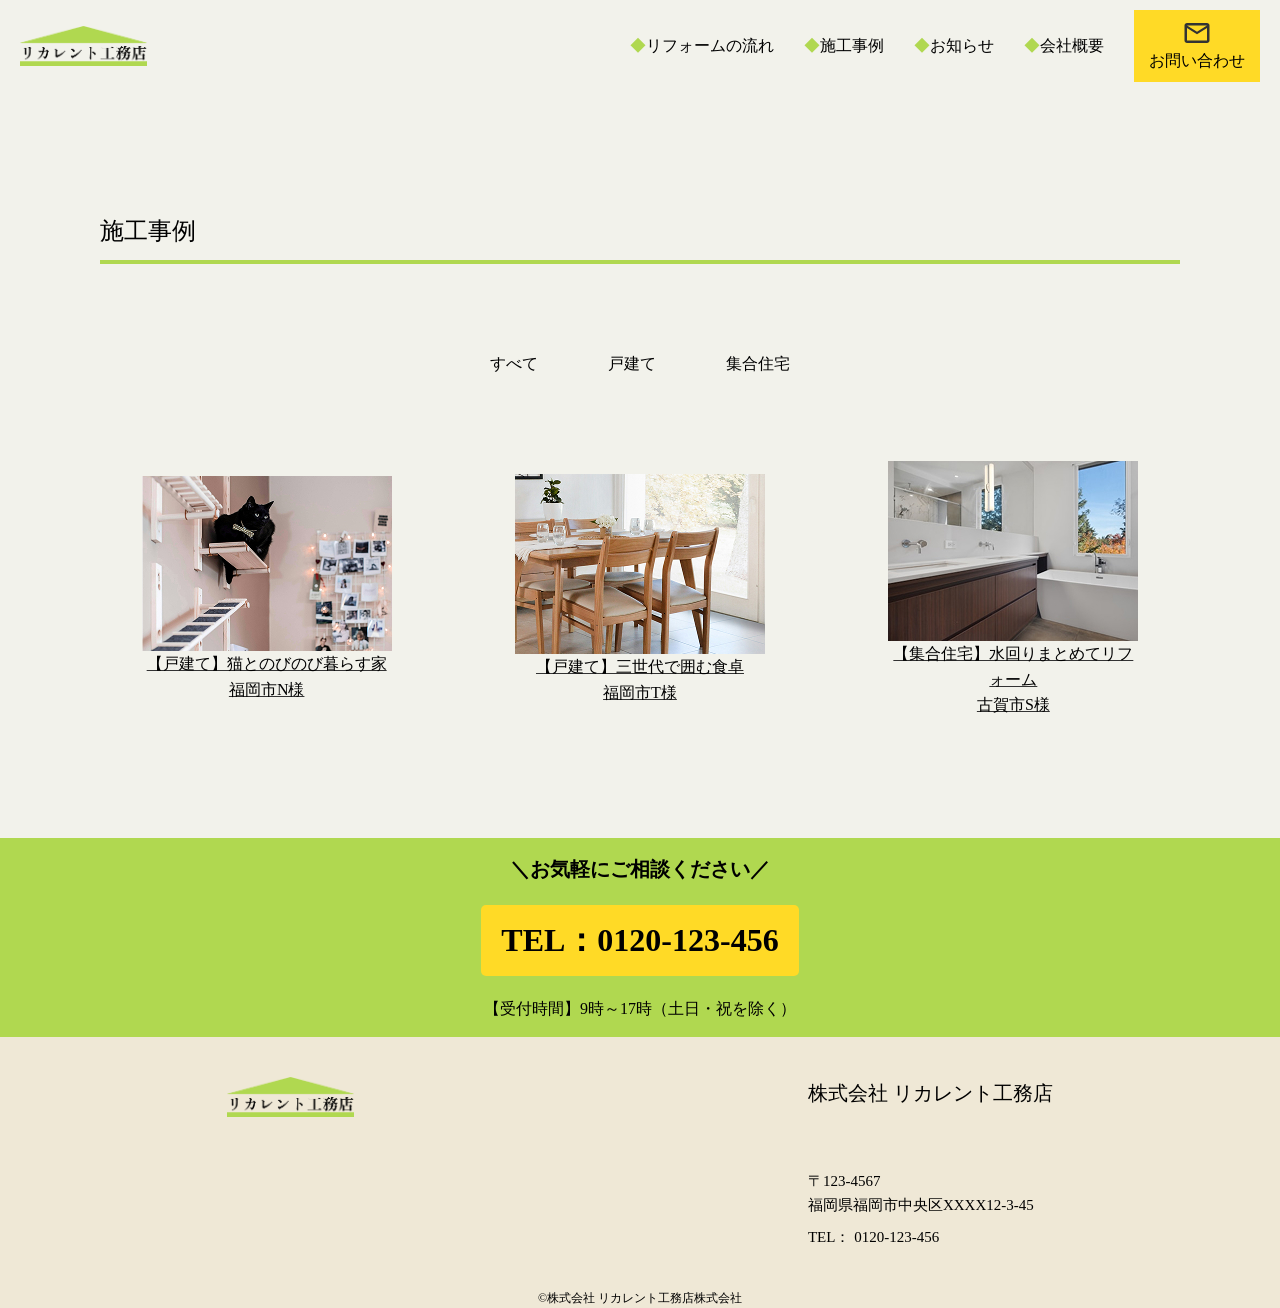
==== case.html @ 971babe9 "common.jsへファイル名変更、読み込みファイル名訂正" ====
<!DOCTYPE html>
<html lang="ja">

<head>
    <meta charset="UTF-8">
    <meta name="viewport" content="width=device-width, initial-scale=1.0">
    <!-- 検索対策 -->
    <meta name="robots" content="noindex, nofollow">
    <title>リカレント工務店株式会社 | 施工事例一覧</title>
    <link rel="stylesheet" href="css/reset.css">
    <link rel="stylesheet" href="css/style.css">
</head>

<body>
    <header>
        <div class="l-header">
            <a href="index.html">
                <h1 class="c-logo"><img src="img/logo.png" alt="リカレント工務店株式会社" class="c-logo__img"></h1>
            </a>
            <nav class="l-g-nav">
                <ul class="l-g-nav__inner">
                    <li class="c-header-text"><a href="process.html">リフォームの流れ</a></li>
                    <li class="c-header-text"><a href="case.html">施工事例</a></li>
                    <li class="c-header-text"><a href="news.html">お知らせ</a></li>
                    <li class="c-header-text"><a href="company.html">会社概要</a></li>
                    <li>
                        <a href="contact.html" class="l-header__info-link">
                            <img src="img/icon-mail.svg" alt="">
                            <p>お問い合わせ</p>
                        </a>
                    </li>
                </ul>
            </nav>

            <nav class="open" id="open">
                <ul class="l-g-nav__inner">
                    <li class="c-header-text"><a href="process.html">リフォームの流れ</a></li>
                    <li class="c-header-text"><a href="case.html">施工事例</a></li>
                    <li class="c-header-text"><a href="news.html">お知らせ</a></li>
                    <li class="c-header-text"><a href="company.html">会社概要</a></li>
                    <li>
                        <a href="contact.html" class="l-header__info-link">
                            <img src="img/icon-mail.svg" alt="">
                            <p>お問い合わせ</p>
                        </a>
                    </li>
                </ul>
            </nav>

            <div class="c-hamburger" id="hamburger">
                <span></span>
            </div>
        </div>
    </header>

    <main class="l-wrapper">
        <div class="l-section">
            <h1 class="c-title  fz24">施工事例</h1>
            <ul class="p-case__category">
                <li id="all-case"><button>すべて</button></li>
                <li id="house"><button>戸建て</button></li>
                <li id="apartment"><button>集合住宅</button></li>
            </ul>
            <ul class="p-case-card-set" id="case-list">
                <!-- JSで描画するエリア -->
            </ul>
        </div>
    </main>

    <div class="c-tel-belt c-center-text">
        <p class="fz20 bold">＼お気軽にご相談ください／</p>
        <p class="c-tel-belt__num fz32 bold">TEL：<a href="tel:0120-123-456">0120-123-456</a></p>
        <p>【受付時間】9時～17時（土日・祝を除く）</p>
    </div>

    <footer class="l-footer">
        <div class="l-footer-inner">
            <img src="img/logo.png" alt="" class="l-footer__img">
            <div class="l-footer__text">
                <p class="l-footer__company">株式会社 リカレント工務店</p>
                <div class="l-footer__info">
                    <p class="l-footer__add">〒123-4567<br>
                        福岡県福岡市中央区XXXX12-3-45</p>
                    <p class="l-footer__tel">TEL： <a href="tel:0120-123-456">0120-123-456</a></p>
                </div>
            </div>
        </div>
        <small class="l-footer__copy fz12">&copy;株式会社 リカレント工務店株式会社</small>
    </footer>

    <script src="js/common.js"></script>
    <script src="js/case.js"></script>
</body>

</html>
---- css/style.css ----
@charset "UTF-8";


:root {
    --reform-black: #333333;
    --reform-green: #B0D850;
    --reform-white: #F2F2EB;
    --reform-beige: #EFE8D6;
    --reform-yellow: #FFDA26;

    --fz-12: 1.2rem;
    --fz-16: 1.6rem;
    --fz-20: 2.0rem;
    --fz-24: 2.4rem;
    --fz-32: 3.2rem;
    --fz-48: 4.8rem;
}


html {
    font-size: 62.5%;
    line-height: 1.6;
}

body {
    font-size: 1.6rem;
    background-color: var(--reform-white);
}

img {
    width: 100%;
    height: auto;
}

.l-wrapper {
    width: 90%;
    max-width: 1080px;
    margin: 0 auto;
    display: flex;
    flex-direction: column;
    gap: 180px;
    margin-block: 120px;
}

.l-section {
    display: flex;
    flex-direction: column;
    gap: 80px;
}

.c-center-text {
    text-align: center;
}

/* 共通設定 */

/* フォント */

.fz12 {
    font-size: var(--fz-12);
}

.fz16 {
    font-size: var(--fz-16);
}

.fz20 {
    font-size: var(--fz-20);
}

.fz24 {
    font-size: var(--fz-24);
}

.fz32 {
    font-size: var(--fz-32);
}

.fz48 {
    font-size: var(--fz-48);
}

.bold {
    font-weight: bold;
}

/* hover */

.c-btn--black:hover,
.c-header-text:hover,
.p-case-card:hover,
.c-logo:hover,
.l-header__info-link:hover,
.c-hover__text:hover,
.c-tel-belt__num:hover {
    transition: opacity 0.3s ease;
    opacity: 0.8;
}


.p-news-category .c-news-item__icon:hover {
    filter: brightness(90%);
}

.c-hover__text {
    text-decoration: underline solid var(--reform-black);
}

.c-hover__text:hover,
.c-header-text:hover {
    color: #6B8E23;

}

.c-hover__text:hover {
    text-decoration: underline solid #6B8E23;
}

/* btn */
.c-btn--black {
    display: block;
    background-color: var(--reform-black);
    color: var(--reform-white);
    font-size: var(--fz-24);
    width: 270px;
    padding-block: 10.5px;
    text-align: center;
}

/* 見出し */
.c-title {
    border-bottom: 4px solid var(--reform-green);
    display: inline-block;
    padding-bottom: 10px;
    white-space: nowrap;
}

.c-title.animation {
    animation: slide-left 2s linear forwards;
}

@keyframes slide-left {
    0% {
        transform: translateX(100%);
        opacity: 0;
    }

    50% {
        transform: translateX(0%);
        opacity: 1;
    }

    100% {
        transform: translateX(0%);
        opacity: 1;
    }
}

/* ニュースアイコン */
.c-news-item__icon {
    background: var(--reform-beige);
    border: 1px solid #565656;
    border-radius: 4px;
    width: 100px;
    text-align: center;
    padding-block: 6px;
}

.c-special-offer {
    background-color: var(--reform-green);
}

/* header */

.l-header {
    display: flex;
    align-items: center;
    justify-content: space-between;
    padding: 10px 20px;
}

/* ロゴ */
.c-logo__img {
    height: 40px;
    width: auto;
}


.l-g-nav__inner {
    display: flex;
    align-items: center;
    gap: 30px;
}

.c-header-text {
    display: flex;
    gap: 20px;
}

.c-header-text a::before {
    content: "◆";
    color: var(--reform-green);
}



/* お問い合わせボタン */
.l-header__info-link {
    display: flex;
    flex-direction: column;
    align-items: center;
    justify-content: center;
    background-color: var(--reform-yellow);
    padding: 8px 15px;
    min-width: 90px;
}

.l-header__info-link img {
    width: 30px;
}

/* ハンバーガーメニュー */

.c-hamburger,
.open {
    display: none;
}


@media screen and (max-width:810px) {
    .l-g-nav {
        display: none;
    }

    /* アイコン */
    .c-hamburger {
        display: block;
        width: 50px;
        height: 30px;
        position: fixed;
        right: 10px;
        top: 10px;
        z-index: 100;
    }

    .c-hamburger span,
    .c-hamburger span::before,
    .c-hamburger span::after {
        width: 100%;
        height: 1px;
        display: inline-block;
        background: var(--reform-black);
        position: absolute;
    }

    .c-hamburger span::before,
    .c-hamburger span::after {
        content: "";
    }

    .c-hamburger span {
        top: 50%;
    }

    .c-hamburger span::before {
        top: 15px;
    }

    .c-hamburger span::after {
        bottom: 15px;
    }

    .active+.c-hamburger span {
        background: var(--reform-white);
    }

    .active+.c-hamburger span::before {
        transform: rotate(45deg);
        top: 0;
        transition-duration: 300ms;
    }

    .active+.c-hamburger span::after {
        transform: rotate(-45deg);
        top: 0px;
        transition-duration: 300ms;
    }

    /* 中身 */
    .open {
        display: none;
        position: fixed;
        background: var(--reform-beige);
        opacity: 0.9;
        top: 0;
        right: 0;
        width: 70%;
        height: 100vh;
        z-index: 50;
    }

    .l-g-nav__inner {
        width: 100%;
        height: 100%;
        flex-direction: column;
        align-items: center;
        justify-content: center;
    }

    .l-header__info-link {
        flex-direction: row;
        gap: 20px;
    }

    .open.active {
        display: block;
    }
}

/*  電話　緑帯 */

.c-tel-belt {
    background-color: var(--reform-green);
    padding-block: 15px;
    display: flex;
    flex-direction: column;
    align-items: center;
    gap: 20px;
}

.c-tel-belt p:first-child {
    animation: flashAnime 500ms ease-in-out infinite;
}

.c-tel-belt__num {
    background-color: var(--reform-yellow);
    border-radius: 5px;
    padding: 10px 20px;
}

/* fotter */
.l-footer {
    background: var(--reform-beige);
}

.l-footer-inner {
    padding-block: 40px;
    display: flex;
    justify-content: space-around;
}

.l-footer__info {
    display: flex;
    flex-direction: column;
    gap: 8px;
}

.l-footer__text {
    display: flex;
    flex-direction: column;
    gap: 60px;

}

.l-footer__img {
    height: 40px;
    width: auto;
}

.l-footer__company {
    font-size: clamp(1.5rem, 1.324rem + 0.751vw, 2rem);
}

.l-footer__add,
.l-footer__tel {
    font-size: clamp(1rem, 0.824rem + 0.751vw, 1.5rem);
}

.l-footer__copy {
    display: block;
    text-align: center;
}

/* TOPページ */


.p-top-section__body {
    display: flex;
    flex-direction: column;
    gap: 60px;
}

.p-top__btn {
    align-self: flex-end;
}

@media screen and (max-width:735px) {
    .p-top__btn {
        align-self: center;
    }
}


/* MainVisual */
.p-mv {
    background: url(../img/bg.jpg) center center/cover;
    height: clamp(24.375rem, 15.352rem + 38.498vw, 50rem);
    display: flex;
    flex-direction: column;
    align-items: flex-end;
}

.p-mv__copy {
    font-size: clamp(1.5rem, 0.972rem + 2.254vw, 3rem);
    background-color: var(--reform-white);
    margin-top: 90px;
    text-align: end;

    animation: riseAnime 3.5s ease-in-out;
}

/* お知らせ */

.p-top-news__list {
    display: flex;
    flex-direction: column;
    gap: clamp(1rem, 0.912rem + 0.376vw, 1.25rem);
}

.c-news-item {
    display: flex;
    gap: 80px;
}

.c-news-item__head {
    display: flex;
    gap: clamp(2.5rem, 1.620rem + 3.756vw, 5rem);
    font-weight: normal;
}


@media screen and (max-width:735px) {
    .c-news-item {
        flex-direction: column;
        gap: 12px;
    }
}

/* リフォームの流れ（トップページ） */
.p-top-process__inner {
    display: flex;
    gap: 2%;
}

.p-top-process__text,
.p-top-process__img {
    width: 49%;
}

@media screen and (max-width:735px) {
    .p-top-process__inner {
        flex-direction: column;
    }

    .p-top-process__img,
    .p-top-process__text {
        width: 100%;
    }
}

/* リフォームの流れページ */

.p-process__bg {
    background: url(../img/process_top.jpg) center center/cover;
    height: clamp(4rem, 0.193rem + 16.244vw, 14.813rem);
}

.p-process__inner {
    display: flex;
    flex-direction: column;
    gap: 220px;
}

.p-process__card {
    display: flex;
    gap: 2%;
    justify-content: center;
    align-items: center;
    position: relative;
}


.p-process__card:not(:first-of-type)::before {
    content: url(../img/arrow.svg);
    position: absolute;
    left: 0;
    top: -166px;
}

.p-process__title-area {
    display: flex;
    align-items: center;
    gap: 60px;
    margin-bottom: 50px;
}


.p-process__text-area,
.p-process__img {
    width: 49%;
}

.p-process__icon {
    background: var(--reform-green);
    font-size: var(--fz-32);
    display: flex;
    flex-direction: column;
    justify-content: center;
    align-items: center;
    width: 75px;
    height: 75px;
    border-radius: 50%;
}

.p-process__icon--small {
    font-size: var(--fz-16);
}

.p-process__title {
    font-size: var(--fz-24);
}


.p-process__step-1 {
    display: flex;
    flex-direction: column;
    align-items: center;
}


@media screen and (max-width:735px) {
    .p-process__card {
        flex-direction: column;
    }

    .p-process__text-area,
    .p-process__img {
        width: 100%;
    }
}

/* 問い合わせページ */

.p-tel-box {
    display: flex;
    flex-direction: column;
    border: 10px solid var(--reform-green);
    align-items: center;
    padding-block: 20px;
}

.p-tel-box__num {
    font-size: clamp(36px, 31.775px + 1.127vw, 48px);
}

.p-tel-box__text {
    font-size: clamp(20px, 18.592px + 0.376vw, 24px);
}

.p-form {
    display: flex;
    flex-direction: column;
    gap: 90px;
    align-items: flex-start;
}

.p-form-area {
    display: flex;
    flex-direction: column;
    /* 項目ごとの余白 */
    gap: 70px;
}

.p-form__item,
.p-form__item--top {
    display: flex;
    align-items: flex-start;
    gap: 78px;
}

.p-form__item-description {
    display: flex;
    flex-direction: column;
    gap: 13px;
}

.p-form__title-area {
    display: flex;
    flex-direction: column;
    gap: 13px;
}

.p-form__title-text {
    background: var(--reform-green);
    width: 200px;
}

.p-form__checkbox,
.p-form__radio {
    display: flex;
    align-items: center;
    gap: 15px;
}

.p-form__input-area {
    display: flex;
    gap: 45px;
}

.p-form--red {
    color: #DC1414;
}

.p-form__item--bottom,
.p-form--red {
    font-size: 1.4rem;
}

.p-text-box,
.p-text-box--big {
    border: 1px solid #000;
    padding: 10px 4px;
}

.p-text-box {
    height: 23px;
    width: 400px
}

.p-text-box--big {
    height: 164px;
    width: 400px;
}

.p-form-btn {
    align-self: center;
}



@media screen and (max-width:735px) {


    .p-form__input-area,
    .p-form__item,
    .p-form__item--top {
        flex-direction: column;
        gap: 12px;
    }
}

/* お知らせ一覧 */

.p-news-category {
    display: flex;
    gap: 10px;
}

.p-news-category__icon {
    display: flex;
    gap: 22px;
}

.p-news__box {
    border-bottom: 1px dotted var(--reform-black);
    padding-block: 20px;
}

.p-news-list {
    display: flex;
    flex-direction: column;
}


@media screen and (max-width:735px) {

    .p-news-category {
        flex-direction: column;
    }

}


/* 事例一覧 */


.p-case__category {
    display: flex;
    justify-content: center;
    gap: clamp(1.875rem, 0.775rem + 4.695vw, 5rem);
}

.p-case__category li {
    padding: 5px 10px;
}

.p-case__category li:hover {
    background-color: var(--reform-green);
    opacity: 0.9;
}


.p-case-card-set {
    display: grid;
    grid-template-columns: repeat(auto-fit, minmax(250px, 1fr));
    column-gap: min(40px);
    row-gap: 50px;
    align-items: center;
}

.p-case-card {
    width: 250px;
    text-align: center;
    display: flex;
    flex-direction: column;
    align-items: center;
    margin: 0 auto;
}

.p-case-card__img {
    width: 250px;
}


/* 事例詳細 */

.p-case-det {
    display: flex;
    gap: min(40px);
}

.p-case-det__img {
    max-width: 480px;
    object-fit: contain;
}

.p-case-comment__item {
    min-width: 200px;
}

.p-before-and-after {
    display: flex;
    justify-content: center;
    gap: min(40px);
}

.p-before,
.p-after {
    display: flex;
    flex-direction: column;
    gap: 10px;
    position: relative;
}

.p-before img,
.p-after img {
    width: 350px;
    height: 200px;
    object-fit: cover;
}

.p-case-det__bottom-area {
    display: flex;
    gap: min(40px);
}

.p-case-voice {
    flex-basis: 50%;
}

.p-case-box {
    flex-basis: 50%;
    border: 5px solid var(--reform-green);
    padding: 10px;
}

.p-case-box dt {
    font-weight: normal;
}

.p-case-box__item {
    display: flex;
}

.p-case-box__item dt::after {
    content: "：";
}



.p-case__btn {
    align-self: center;
}


@media screen and (max-width:735px) {
    .c-case-det__title {
        display: flex;
        flex-direction: column;
    }

    .p-case-det {
        flex-direction: column;
    }

    .p-case-det__img {
        width: 100%;
    }

    .p-case-comment {
        flex-direction: column;
    }

    .p-case-comment__item {
        width: 100%;
    }

    .p-case-det__bottom-area {
        flex-direction: column;
    }

    .p-before-and-after {
        flex-direction: column;
        align-items: center;
    }
}


/* アニメーション */
@keyframes riseAnime {
    0% {
        opacity: 0;
    }

    100% {
        opacity: 1;
    }
}

@keyframes flashAnime {
    0% {
        color: var(--reform-black);
    }

    50% {
        color: var(--reform-green);
    }

    100% {
        color: var(--reform-black);
    }
}

@keyframes slideAnime {
    0% {}

    100% {}
}
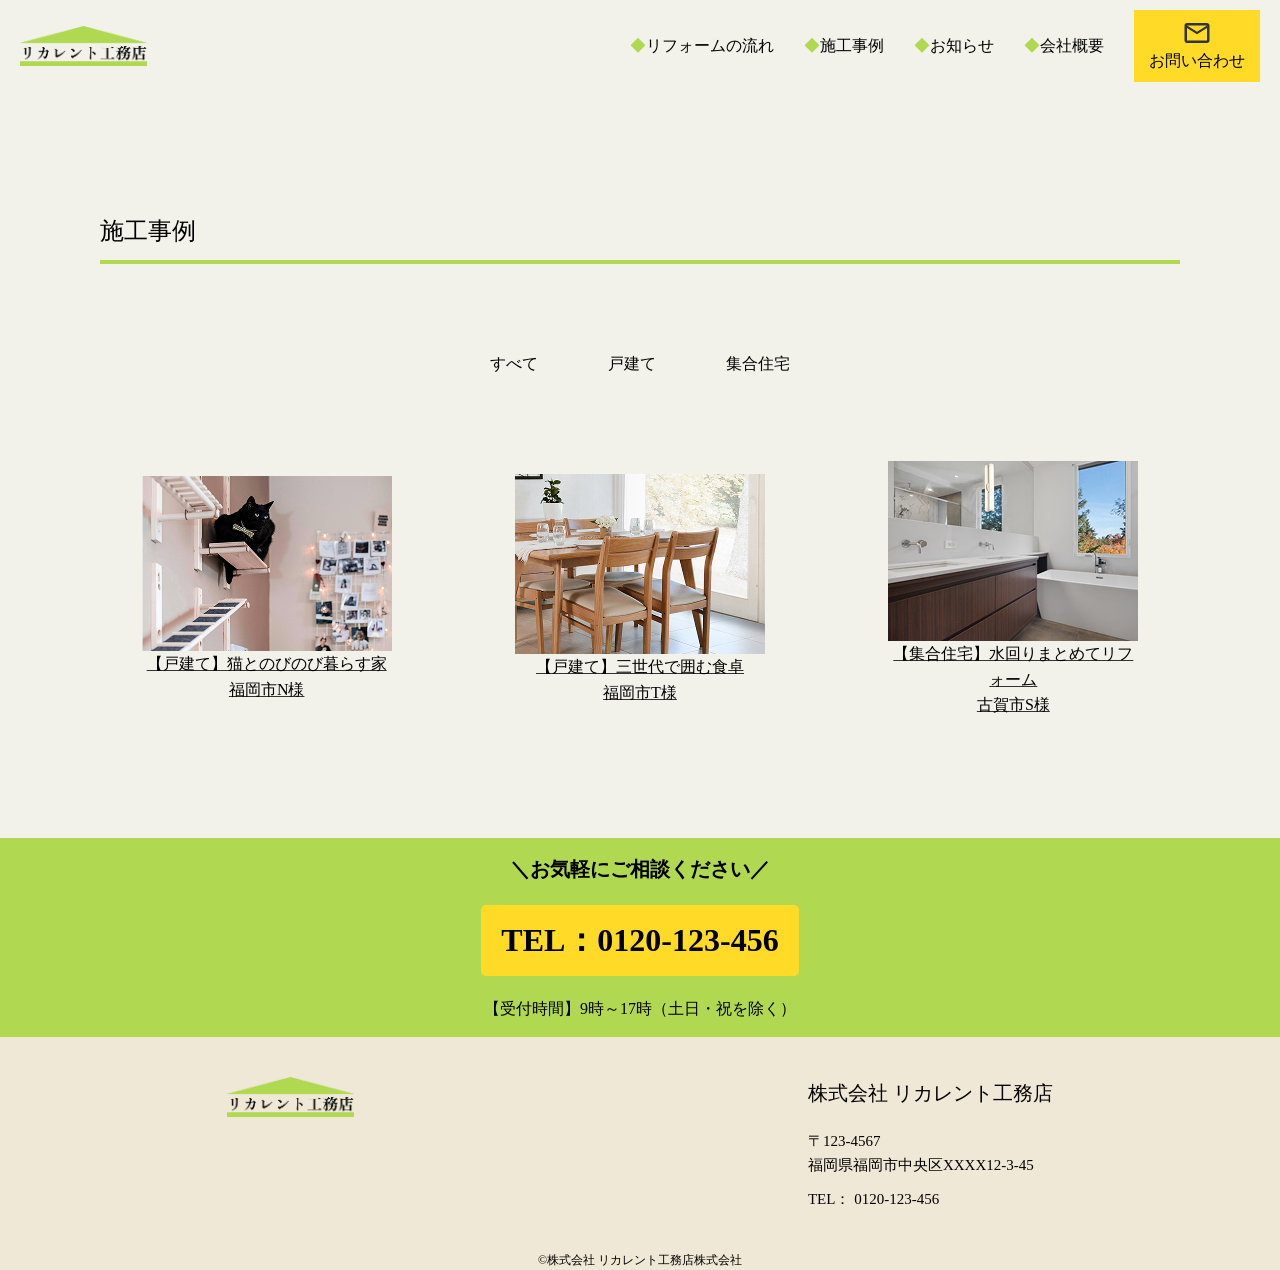
==== commit 6cc9691d: "共通部分クラス名見直し" ====
--- a/case.html
+++ b/case.html
@@ -17,14 +17,14 @@
             <a href="index.html">
                 <h1 class="c-logo"><img src="img/logo.png" alt="リカレント工務店株式会社" class="c-logo__img"></h1>
             </a>
-            <nav class="l-g-nav">
-                <ul class="l-g-nav__inner">
-                    <li class="c-header-text"><a href="process.html">リフォームの流れ</a></li>
-                    <li class="c-header-text"><a href="case.html">施工事例</a></li>
-                    <li class="c-header-text"><a href="news.html">お知らせ</a></li>
-                    <li class="c-header-text"><a href="company.html">会社概要</a></li>
+            <nav class="l-gnav">
+                <ul class="l-gnav__inner">
+                    <li class="c-gnav-text"><a href="process.html">リフォームの流れ</a></li>
+                    <li class="c-gnav-text"><a href="case.html">施工事例</a></li>
+                    <li class="c-gnav-text"><a href="news.html">お知らせ</a></li>
+                    <li class="c-gnav-text"><a href="company.html">会社概要</a></li>
                     <li>
-                        <a href="contact.html" class="l-header__info-link">
+                        <a href="contact.html" class="c-gnav__info">
                             <img src="img/icon-mail.svg" alt="">
                             <p>お問い合わせ</p>
                         </a>
@@ -32,14 +32,14 @@
                 </ul>
             </nav>
 
-            <nav class="open" id="open">
-                <ul class="l-g-nav__inner">
-                    <li class="c-header-text"><a href="process.html">リフォームの流れ</a></li>
-                    <li class="c-header-text"><a href="case.html">施工事例</a></li>
-                    <li class="c-header-text"><a href="news.html">お知らせ</a></li>
-                    <li class="c-header-text"><a href="company.html">会社概要</a></li>
+            <nav class="open" id="js-open">
+                <ul class="l-gnav__inner">
+                    <li class="c-gnav-text"><a href="process.html">リフォームの流れ</a></li>
+                    <li class="c-gnav-text"><a href="case.html">施工事例</a></li>
+                    <li class="c-gnav-text"><a href="news.html">お知らせ</a></li>
+                    <li class="c-gnav-text"><a href="company.html">会社概要</a></li>
                     <li>
-                        <a href="contact.html" class="l-header__info-link">
+                        <a href="contact.html" class="c-gnav__info">
                             <img src="img/icon-mail.svg" alt="">
                             <p>お問い合わせ</p>
                         </a>
@@ -61,7 +61,7 @@
                 <li id="house"><button>戸建て</button></li>
                 <li id="apartment"><button>集合住宅</button></li>
             </ul>
-            <ul class="p-case-card-set" id="case-list">
+            <ul class="l-case__cards" id="case-list">
                 <!-- JSで描画するエリア -->
             </ul>
         </div>
@@ -72,20 +72,19 @@
         <p class="c-tel-belt__num fz32 bold">TEL：<a href="tel:0120-123-456">0120-123-456</a></p>
         <p>【受付時間】9時～17時（土日・祝を除く）</p>
     </div>
-
-    <footer class="l-footer">
+    <footer class="c-footer">
         <div class="l-footer-inner">
-            <img src="img/logo.png" alt="" class="l-footer__img">
+            <img src="img/logo.png" alt="" class="c-footer__img">
             <div class="l-footer__text">
-                <p class="l-footer__company">株式会社 リカレント工務店</p>
-                <div class="l-footer__info">
-                    <p class="l-footer__add">〒123-4567<br>
+                <p class="c-footer__company">株式会社 リカレント工務店</p>
+                <div class="l-footer-info">
+                    <p class="c-footer__add">〒123-4567<br>
                         福岡県福岡市中央区XXXX12-3-45</p>
-                    <p class="l-footer__tel">TEL： <a href="tel:0120-123-456">0120-123-456</a></p>
+                    <p class="c-footer__tel">TEL： <a href="tel:0120-123-456">0120-123-456</a></p>
                 </div>
             </div>
         </div>
-        <small class="l-footer__copy fz12">&copy;株式会社 リカレント工務店株式会社</small>
+        <small class="c-footer__copy fz12">&copy;株式会社 リカレント工務店株式会社</small>
     </footer>
 
     <script src="js/common.js"></script>
--- a/css/style.css
+++ b/css/style.css
@@ -8,12 +8,16 @@
     --reform-beige: #EFE8D6;
     --reform-yellow: #FFDA26;
 
-    --fz-12: 1.2rem;
-    --fz-16: 1.6rem;
-    --fz-20: 2.0rem;
-    --fz-24: 2.4rem;
-    --fz-32: 3.2rem;
-    --fz-48: 4.8rem;
+    --fz-s: 1.2rem;
+    --fz-m: 1.6rem;
+    --fz-l: 2rem;
+    --fz-xl: 2.4rem;
+
+    --space-s: 10px;
+    --space-m: 20px;
+    --space-l: 40px;
+    --space-ll: 80px;
+    --space-xxl: 120px;
 }
 
 
@@ -23,7 +27,7 @@
 }
 
 body {
-    font-size: 1.6rem;
+    font-size: var(--fz-m);
     background-color: var(--reform-white);
 }
 
@@ -39,13 +43,13 @@
     display: flex;
     flex-direction: column;
     gap: 180px;
-    margin-block: 120px;
+    margin-block: var(--space-xxl);
 }
 
 .l-section {
     display: flex;
     flex-direction: column;
-    gap: 80px;
+    gap: var(--space-ll);
 }
 
 .c-center-text {
@@ -55,29 +59,28 @@
 /* 共通設定 */
 
 /* フォント */
-
 .fz12 {
-    font-size: var(--fz-12);
+    font-size: var(--fz-s);
 }
 
 .fz16 {
-    font-size: var(--fz-16);
+    font-size: var(--fz-m);
 }
 
 .fz20 {
-    font-size: var(--fz-20);
+    font-size: var(--fz-l);
 }
 
 .fz24 {
-    font-size: var(--fz-24);
+    font-size: var(--fz-xl);
 }
 
 .fz32 {
-    font-size: var(--fz-32);
+    font-size: 3.2rem;
 }
 
 .fz48 {
-    font-size: var(--fz-48);
+    font-size: 4.8rem;
 }
 
 .bold {
@@ -121,7 +124,7 @@
     display: block;
     background-color: var(--reform-black);
     color: var(--reform-white);
-    font-size: var(--fz-24);
+    font-size: var(--fz-xl);
     width: 270px;
     padding-block: 10.5px;
     text-align: center;
@@ -131,30 +134,14 @@
 .c-title {
     border-bottom: 4px solid var(--reform-green);
     display: inline-block;
-    padding-bottom: 10px;
+    padding-bottom: var(--space-s);
     white-space: nowrap;
 }
 
 .c-title.animation {
-    animation: slide-left 2s linear forwards;
-}
-
-@keyframes slide-left {
-    0% {
-        transform: translateX(100%);
-        opacity: 0;
-    }
-
-    50% {
-        transform: translateX(0%);
-        opacity: 1;
-    }
-
-    100% {
-        transform: translateX(0%);
-        opacity: 1;
-    }
-}
+    animation: slide-left 1.3s linear forwards;
+}
+
 
 /* ニュースアイコン */
 .c-news-item__icon {
@@ -166,17 +153,13 @@
     padding-block: 6px;
 }
 
-.c-special-offer {
-    background-color: var(--reform-green);
-}
-
 /* header */
 
 .l-header {
     display: flex;
     align-items: center;
     justify-content: space-between;
-    padding: 10px 20px;
+    padding: var(--space-s) var(--space-m);
 }
 
 /* ロゴ */
@@ -185,19 +168,18 @@
     width: auto;
 }
 
-
-.l-g-nav__inner {
+.l-gnav__inner {
     display: flex;
     align-items: center;
     gap: 30px;
 }
 
-.c-header-text {
-    display: flex;
-    gap: 20px;
-}
-
-.c-header-text a::before {
+.c-gnav-text {
+    display: flex;
+    gap: var(--space-m);
+}
+
+.c-gnav-text a::before {
     content: "◆";
     color: var(--reform-green);
 }
@@ -205,7 +187,7 @@
 
 
 /* お問い合わせボタン */
-.l-header__info-link {
+.c-gnav__info {
     display: flex;
     flex-direction: column;
     align-items: center;
@@ -215,7 +197,7 @@
     min-width: 90px;
 }
 
-.l-header__info-link img {
+.c-gnav__info img {
     width: 30px;
 }
 
@@ -228,7 +210,7 @@
 
 
 @media screen and (max-width:810px) {
-    .l-g-nav {
+    .l-gnav {
         display: none;
     }
 
@@ -238,8 +220,8 @@
         width: 50px;
         height: 30px;
         position: fixed;
-        right: 10px;
-        top: 10px;
+        right: var(--space-s);
+        top: var(--space-s);
         z-index: 100;
     }
 
@@ -299,7 +281,7 @@
         z-index: 50;
     }
 
-    .l-g-nav__inner {
+    .l-gnav__inner {
         width: 100%;
         height: 100%;
         flex-direction: column;
@@ -307,9 +289,9 @@
         justify-content: center;
     }
 
-    .l-header__info-link {
+    .c-gnav__info {
         flex-direction: row;
-        gap: 20px;
+        gap: var(--space-m);
     }
 
     .open.active {
@@ -325,7 +307,7 @@
     display: flex;
     flex-direction: column;
     align-items: center;
-    gap: 20px;
+    gap: var(--space-m);
 }
 
 .c-tel-belt p:first-child {
@@ -335,48 +317,47 @@
 .c-tel-belt__num {
     background-color: var(--reform-yellow);
     border-radius: 5px;
-    padding: 10px 20px;
+    padding: var(--space-s) var(--space-m);
 }
 
 /* fotter */
-.l-footer {
+.c-footer {
     background: var(--reform-beige);
 }
 
 .l-footer-inner {
-    padding-block: 40px;
+    padding-block: var(--space-l);
     display: flex;
     justify-content: space-around;
 }
 
-.l-footer__info {
-    display: flex;
-    flex-direction: column;
-    gap: 8px;
+.l-footer-info {
+    display: flex;
+    flex-direction: column;
+    gap: var(--space-s);
 }
 
 .l-footer__text {
     display: flex;
     flex-direction: column;
-    gap: 60px;
-
-}
-
-.l-footer__img {
-    height: 40px;
+    gap: var(--space-m);
+}
+
+.c-footer__img {
+    height: var(--space-l);
     width: auto;
 }
 
-.l-footer__company {
+.c-footer__company {
     font-size: clamp(1.5rem, 1.324rem + 0.751vw, 2rem);
 }
 
-.l-footer__add,
-.l-footer__tel {
+.c-footer__add,
+.c-footer__tel {
     font-size: clamp(1rem, 0.824rem + 0.751vw, 1.5rem);
 }
 
-.l-footer__copy {
+.c-footer__copy {
     display: block;
     text-align: center;
 }
@@ -387,7 +368,7 @@
 .p-top-section__body {
     display: flex;
     flex-direction: column;
-    gap: 60px;
+    gap: var(--space-ll);
 }
 
 .p-top__btn {
@@ -408,41 +389,48 @@
     display: flex;
     flex-direction: column;
     align-items: flex-end;
-}
+    opacity: 0;
+    animation: slide-right 1.3s ease-out 200ms alternate forwards;
+}
+
 
 .p-mv__copy {
     font-size: clamp(1.5rem, 0.972rem + 2.254vw, 3rem);
     background-color: var(--reform-white);
     margin-top: 90px;
     text-align: end;
-
-    animation: riseAnime 3.5s ease-in-out;
+    opacity: 0;
+    animation: riseAnime 2s ease-in-out 1s;
+    animation-fill-mode: forwards;
+}
+
+.subcopy.animation {
+    animation: riseAnime 3s ease-out;
 }
 
 /* お知らせ */
 
-.p-top-news__list {
+.l-top-news__list {
     display: flex;
     flex-direction: column;
     gap: clamp(1rem, 0.912rem + 0.376vw, 1.25rem);
 }
 
-.c-news-item {
-    display: flex;
-    gap: 80px;
-}
-
-.c-news-item__head {
+.l-top-news__item {
+    display: flex;
+    gap: var(--space-ll);
+}
+
+.l-top-news__item--head {
     display: flex;
     gap: clamp(2.5rem, 1.620rem + 3.756vw, 5rem);
     font-weight: normal;
 }
 
-
 @media screen and (max-width:735px) {
-    .c-news-item {
-        flex-direction: column;
-        gap: 12px;
+    .l-top-news__item {
+        flex-direction: column;
+        gap: var(--space-s);
     }
 }
 
@@ -469,11 +457,6 @@
 }
 
 /* リフォームの流れページ */
-
-.p-process__bg {
-    background: url(../img/process_top.jpg) center center/cover;
-    height: clamp(4rem, 0.193rem + 16.244vw, 14.813rem);
-}
 
 .p-process__inner {
     display: flex;
@@ -500,7 +483,7 @@
 .p-process__title-area {
     display: flex;
     align-items: center;
-    gap: 60px;
+    gap: var(--space-ll);
     margin-bottom: 50px;
 }
 
@@ -510,9 +493,19 @@
     width: 49%;
 }
 
+.p-process__img {
+    white-space: nowrap;
+    opacity: 0;
+}
+
+.p-process__img.animation {
+    animation: riseAnime 1.2s linear 100ms forwards;
+}
+
 .p-process__icon {
+    display: block;
     background: var(--reform-green);
-    font-size: var(--fz-32);
+    font-size: 3.2rem;
     display: flex;
     flex-direction: column;
     justify-content: center;
@@ -523,11 +516,11 @@
 }
 
 .p-process__icon--small {
-    font-size: var(--fz-16);
+    font-size: var(--fz-s);
 }
 
 .p-process__title {
-    font-size: var(--fz-24);
+    font-size: var(--fz-xl);
 }
 
 
@@ -537,6 +530,9 @@
     align-items: center;
 }
 
+.p-process__btn {
+    align-self: center;
+}
 
 @media screen and (max-width:735px) {
     .p-process__card {
@@ -551,56 +547,56 @@
 
 /* 問い合わせページ */
 
-.p-tel-box {
+.p-tel__box {
     display: flex;
     flex-direction: column;
     border: 10px solid var(--reform-green);
     align-items: center;
-    padding-block: 20px;
-}
-
-.p-tel-box__num {
+    padding-block: var(--space-m);
+}
+
+.p-tel__num {
     font-size: clamp(36px, 31.775px + 1.127vw, 48px);
 }
 
-.p-tel-box__text {
+.p-tel__box--text {
     font-size: clamp(20px, 18.592px + 0.376vw, 24px);
 }
 
 .p-form {
     display: flex;
     flex-direction: column;
-    gap: 90px;
+    gap: var(--space-ll);
     align-items: flex-start;
 }
 
-.p-form-area {
+.p-form__wrapper {
     display: flex;
     flex-direction: column;
     /* 項目ごとの余白 */
-    gap: 70px;
+    gap: var(--space-ll);
 }
 
 .p-form__item,
 .p-form__item--top {
     display: flex;
     align-items: flex-start;
-    gap: 78px;
+    gap: var(--space-ll);
 }
 
 .p-form__item-description {
     display: flex;
     flex-direction: column;
-    gap: 13px;
+    gap: var(--space-s);
 }
 
 .p-form__title-area {
     display: flex;
     flex-direction: column;
-    gap: 13px;
-}
-
-.p-form__title-text {
+    gap: var(--space-s);
+}
+
+.p-form__title {
     background: var(--reform-green);
     width: 200px;
 }
@@ -612,32 +608,31 @@
     gap: 15px;
 }
 
-.p-form__input-area {
-    display: flex;
-    gap: 45px;
+.p-form__input {
+    display: flex;
+    gap: var(--space-l);
 }
 
 .p-form--red {
     color: #DC1414;
 }
 
-.p-form__item--bottom,
 .p-form--red {
-    font-size: 1.4rem;
-}
-
-.p-text-box,
-.p-text-box--big {
+    font-size: var(--fz-s);
+}
+
+.p-form__text-box,
+.p-form__text-box--big {
     border: 1px solid #000;
-    padding: 10px 4px;
-}
-
-.p-text-box {
+    padding: var(--space-s) 4px;
+}
+
+.p-form__text-box {
     height: 23px;
     width: 400px
 }
 
-.p-text-box--big {
+.p-form__text-box--big {
     height: 164px;
     width: 400px;
 }
@@ -651,32 +646,32 @@
 @media screen and (max-width:735px) {
 
 
-    .p-form__input-area,
+    .p-form__input,
     .p-form__item,
     .p-form__item--top {
         flex-direction: column;
-        gap: 12px;
+        gap: var(--space-s);
     }
 }
 
 /* お知らせ一覧 */
 
-.p-news-category {
-    display: flex;
-    gap: 10px;
-}
-
-.p-news-category__icon {
-    display: flex;
-    gap: 22px;
+.p-news__category {
+    display: flex;
+    gap: var(--space-s);
+}
+
+.p-news__category-icon {
+    display: flex;
+    gap: var(--space-m);
 }
 
 .p-news__box {
     border-bottom: 1px dotted var(--reform-black);
-    padding-block: 20px;
-}
-
-.p-news-list {
+    padding-block: var(--space-m);
+}
+
+.l-news-list {
     display: flex;
     flex-direction: column;
 }
@@ -684,7 +679,7 @@
 
 @media screen and (max-width:735px) {
 
-    .p-news-category {
+    .p-news__category {
         flex-direction: column;
     }
 
@@ -701,7 +696,7 @@
 }
 
 .p-case__category li {
-    padding: 5px 10px;
+    padding: 5px var(--space-s);
 }
 
 .p-case__category li:hover {
@@ -710,15 +705,15 @@
 }
 
 
-.p-case-card-set {
+.l-case__cards {
     display: grid;
     grid-template-columns: repeat(auto-fit, minmax(250px, 1fr));
-    column-gap: min(40px);
-    row-gap: 50px;
-    align-items: center;
-}
-
-.p-case-card {
+    column-gap: var(--space-l);
+    row-gap: var(--space-l);
+    align-items: center;
+}
+
+.p-case__card {
     width: 250px;
     text-align: center;
     display: flex;
@@ -727,93 +722,92 @@
     margin: 0 auto;
 }
 
-.p-case-card__img {
+.p-case__card-img {
     width: 250px;
 }
 
 
 /* 事例詳細 */
 
-.p-case-det {
-    display: flex;
-    gap: min(40px);
-}
-
-.p-case-det__img {
+.l-case-det__main {
+    display: flex;
+    gap: var(--space-l);
+}
+
+.c-case-det__img {
     max-width: 480px;
     object-fit: contain;
 }
 
-.p-case-comment__item {
+.c-case-det__point {
     min-width: 200px;
 }
 
-.p-before-and-after {
+.l-case-det__beforeafter {
     display: flex;
     justify-content: center;
-    gap: min(40px);
-}
-
-.p-before,
-.p-after {
-    display: flex;
-    flex-direction: column;
-    gap: 10px;
+    gap: var(--space-l);
+}
+
+.l-before,
+.l-after {
+    display: flex;
+    flex-direction: column;
+    gap: var(--space-s);
     position: relative;
 }
 
-.p-before img,
-.p-after img {
+.l-before img,
+.l-after img {
     width: 350px;
     height: 200px;
     object-fit: cover;
 }
 
-.p-case-det__bottom-area {
-    display: flex;
-    gap: min(40px);
-}
-
-.p-case-voice {
+.l-case-det__bottom-area {
+    display: flex;
+    gap: var(--space-l);
+}
+
+.c-case-det__voice {
     flex-basis: 50%;
 }
 
-.p-case-box {
+.c-case-det__box {
     flex-basis: 50%;
     border: 5px solid var(--reform-green);
-    padding: 10px;
-}
-
-.p-case-box dt {
+    padding: var(--space-s);
+}
+
+.c-case-det__box dt {
     font-weight: normal;
 }
 
-.p-case-box__item {
-    display: flex;
-}
-
-.p-case-box__item dt::after {
+.c-case-det__box-item {
+    display: flex;
+}
+
+.c-case-det__box-item dt::after {
     content: "：";
 }
 
-
-
-.p-case__btn {
+.c-case__btn {
     align-self: center;
 }
 
 
 @media screen and (max-width:735px) {
-    .c-case-det__title {
-        display: flex;
-        flex-direction: column;
-    }
-
-    .p-case-det {
-        flex-direction: column;
-    }
-
-    .p-case-det__img {
+
+    .l-case-det__main {
+        flex-direction: column;
+    }
+
+    .l-case-det__beforeafter {
+        flex-direction: column;
+        align-items: center;
+    }
+
+    .c-case-det__img {
         width: 100%;
     }
 
@@ -825,13 +819,8 @@
         width: 100%;
     }
 
-    .p-case-det__bottom-area {
-        flex-direction: column;
-    }
-
-    .p-before-and-after {
-        flex-direction: column;
-        align-items: center;
+    .l-case-det__bottom-area {
+        flex-direction: column;
     }
 }
 
@@ -861,8 +850,31 @@
     }
 }
 
-@keyframes slideAnime {
-    0% {}
-
-    100% {}
+@keyframes slide-left {
+    0% {
+        transform: translateX(100%);
+        opacity: 0;
+    }
+
+    50% {
+        transform: translateX(0%);
+        opacity: 1;
+    }
+
+    100% {
+        transform: translateX(0%);
+        opacity: 1;
+    }
+}
+
+@keyframes slide-right {
+    0% {
+        transform: translateX(-100%);
+        opacity: 0;
+    }
+
+    100% {
+        transform: translateX(0%);
+        opacity: 1;
+    }
 }
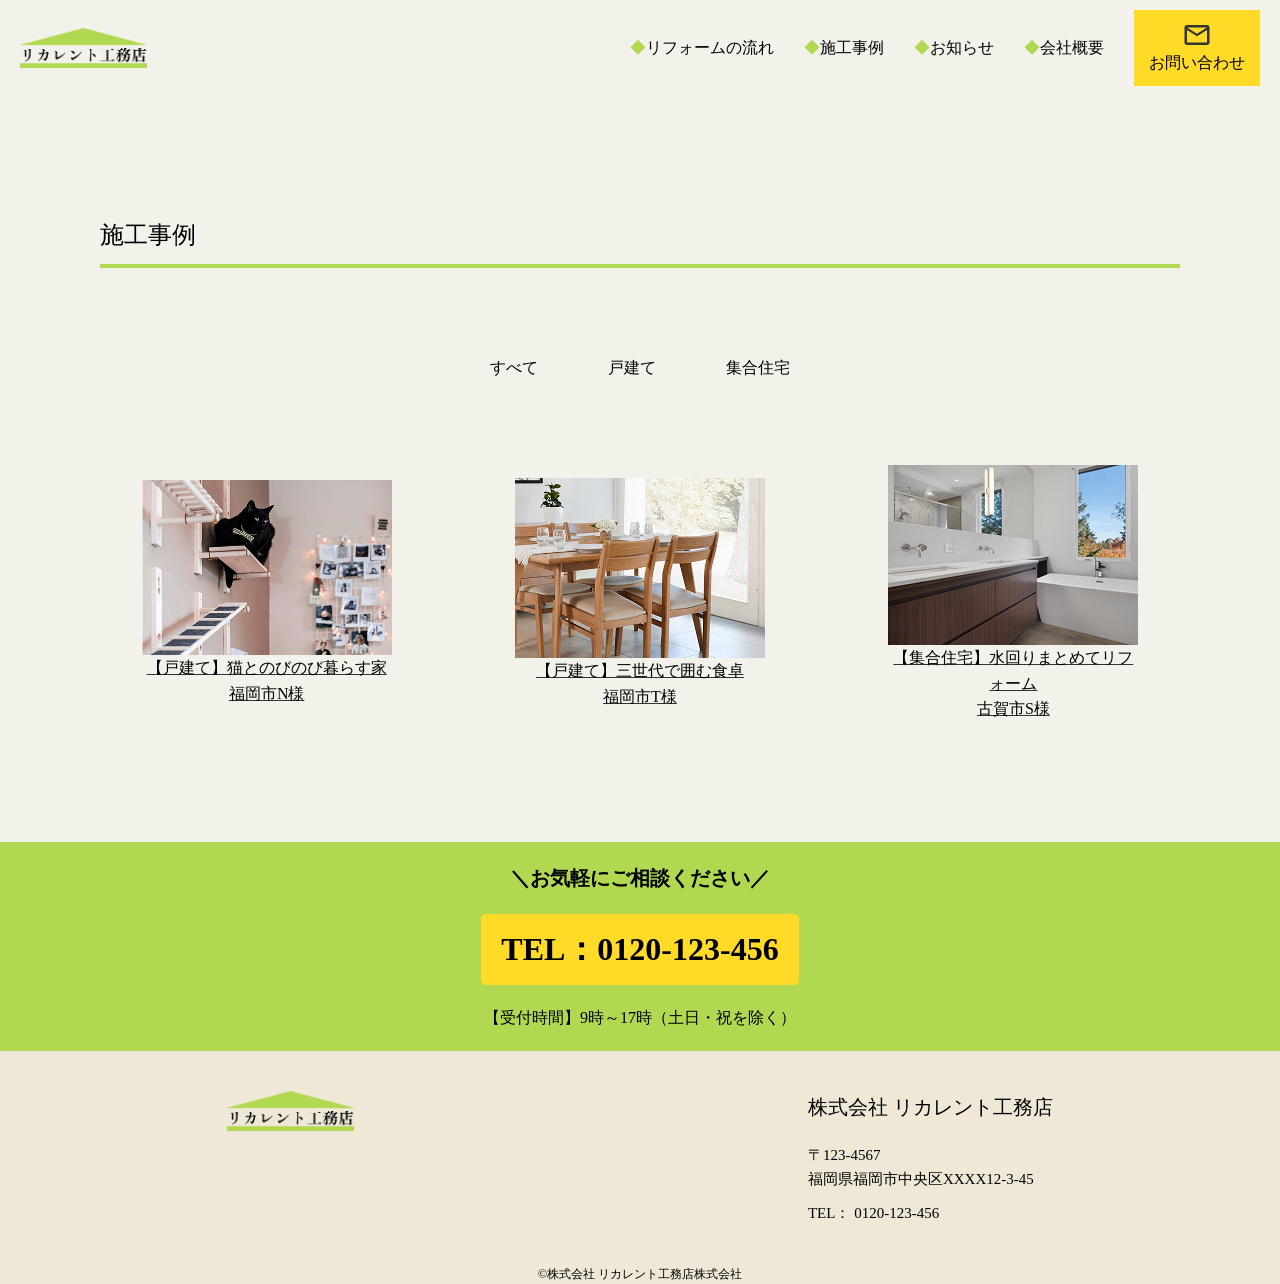
==== commit 913d06d3: "layoutクラス名見直し" ====
--- a/case.html
+++ b/case.html
@@ -56,7 +56,7 @@
     <main class="l-wrapper">
         <div class="l-section">
             <h1 class="c-title  fz24">施工事例</h1>
-            <ul class="p-case__category">
+            <ul class="l-case__category">
                 <li id="all-case"><button>すべて</button></li>
                 <li id="house"><button>戸建て</button></li>
                 <li id="apartment"><button>集合住宅</button></li>
--- a/css/style.css
+++ b/css/style.css
@@ -18,6 +18,10 @@
     --space-l: 40px;
     --space-ll: 80px;
     --space-xxl: 120px;
+
+    --anim-fast: 0.3s;
+    --anim-mid: 1s;
+    --anim-slow: 1.2s;
 }
 
 
@@ -96,7 +100,7 @@
 .l-header__info-link:hover,
 .c-hover__text:hover,
 .c-tel-belt__num:hover {
-    transition: opacity 0.3s ease;
+    transition: opacity var(--anim-fast) ease;
     opacity: 0.8;
 }
 
@@ -126,8 +130,22 @@
     color: var(--reform-white);
     font-size: var(--fz-xl);
     width: 270px;
-    padding-block: 10.5px;
+    padding-block: var(--space-s);
     text-align: center;
+}
+
+.c-btn--center {
+    align-self: center;
+}
+
+.p-top__btn {
+    align-self: flex-end;
+}
+
+@media screen and (max-width:735px) {
+    .p-top__btn {
+        align-self: center;
+    }
 }
 
 /* 見出し */
@@ -139,7 +157,7 @@
 }
 
 .c-title.animation {
-    animation: slide-left 1.3s linear forwards;
+    animation: slide-left var(--anim-slow) linear forwards;
 }
 
 
@@ -163,17 +181,18 @@
 }
 
 /* ロゴ */
+.l-gnav__inner {
+    display: flex;
+    align-items: center;
+    gap: 30px;
+}
+
+
 .c-logo__img {
     height: 40px;
     width: auto;
 }
 
-.l-gnav__inner {
-    display: flex;
-    align-items: center;
-    gap: 30px;
-}
-
 .c-gnav-text {
     display: flex;
     gap: var(--space-m);
@@ -184,8 +203,6 @@
     color: var(--reform-green);
 }
 
-
-
 /* お問い合わせボタン */
 .c-gnav__info {
     display: flex;
@@ -193,7 +210,7 @@
     align-items: center;
     justify-content: center;
     background-color: var(--reform-yellow);
-    padding: 8px 15px;
+    padding: var(--space-s) 15px;
     min-width: 90px;
 }
 
@@ -202,12 +219,10 @@
 }
 
 /* ハンバーガーメニュー */
-
 .c-hamburger,
 .open {
     display: none;
 }
-
 
 @media screen and (max-width:810px) {
     .l-gnav {
@@ -259,13 +274,13 @@
     .active+.c-hamburger span::before {
         transform: rotate(45deg);
         top: 0;
-        transition-duration: 300ms;
+        transition-duration: var(--anim-fast);
     }
 
     .active+.c-hamburger span::after {
         transform: rotate(-45deg);
         top: 0px;
-        transition-duration: 300ms;
+        transition-duration: var(--anim-fast);
     }
 
     /* 中身 */
@@ -303,7 +318,7 @@
 
 .c-tel-belt {
     background-color: var(--reform-green);
-    padding-block: 15px;
+    padding-block: var(--space-m);
     display: flex;
     flex-direction: column;
     align-items: center;
@@ -311,7 +326,7 @@
 }
 
 .c-tel-belt p:first-child {
-    animation: flashAnime 500ms ease-in-out infinite;
+    animation: flashAnime var(--anim-fast) ease-in-out infinite;
 }
 
 .c-tel-belt__num {
@@ -321,26 +336,27 @@
 }
 
 /* fotter */
+
+.l-footer-inner {
+    padding-block: var(--space-l);
+    display: flex;
+    justify-content: space-around;
+}
+
+.l-footer-info {
+    display: flex;
+    flex-direction: column;
+    gap: var(--space-s);
+}
+
+.l-footer__text {
+    display: flex;
+    flex-direction: column;
+    gap: var(--space-m);
+}
+
 .c-footer {
     background: var(--reform-beige);
-}
-
-.l-footer-inner {
-    padding-block: var(--space-l);
-    display: flex;
-    justify-content: space-around;
-}
-
-.l-footer-info {
-    display: flex;
-    flex-direction: column;
-    gap: var(--space-s);
-}
-
-.l-footer__text {
-    display: flex;
-    flex-direction: column;
-    gap: var(--space-m);
 }
 
 .c-footer__img {
@@ -363,24 +379,11 @@
 }
 
 /* TOPページ */
-
-
 .p-top-section__body {
     display: flex;
     flex-direction: column;
     gap: var(--space-ll);
 }
-
-.p-top__btn {
-    align-self: flex-end;
-}
-
-@media screen and (max-width:735px) {
-    .p-top__btn {
-        align-self: center;
-    }
-}
-
 
 /* MainVisual */
 .p-mv {
@@ -390,18 +393,16 @@
     flex-direction: column;
     align-items: flex-end;
     opacity: 0;
-    animation: slide-right 1.3s ease-out 200ms alternate forwards;
-}
-
+    animation: slide-right var(--anim-slow) ease-out var(--anim-fast) alternate forwards;
+}
 
 .p-mv__copy {
     font-size: clamp(1.5rem, 0.972rem + 2.254vw, 3rem);
     background-color: var(--reform-white);
-    margin-top: 90px;
+    margin-top: var(--space-ll);
     text-align: end;
     opacity: 0;
-    animation: riseAnime 2s ease-in-out 1s;
-    animation-fill-mode: forwards;
+    animation: riseAnime 2s ease-in-out var(--anim-mid) forwards;
 }
 
 .subcopy.animation {
@@ -457,14 +458,13 @@
 }
 
 /* リフォームの流れページ */
-
-.p-process__inner {
+.l-process__inner {
     display: flex;
     flex-direction: column;
     gap: 220px;
 }
 
-.p-process__card {
+.l-process__card {
     display: flex;
     gap: 2%;
     justify-content: center;
@@ -472,8 +472,7 @@
     position: relative;
 }
 
-
-.p-process__card:not(:first-of-type)::before {
+.l-process__card:not(:first-of-type)::before {
     content: url(../img/arrow.svg);
     position: absolute;
     left: 0;
@@ -483,10 +482,9 @@
 .p-process__title-area {
     display: flex;
     align-items: center;
-    gap: var(--space-ll);
-    margin-bottom: 50px;
-}
-
+    gap: var(--space-l);
+    margin-bottom: var(--space-m);
+}
 
 .p-process__text-area,
 .p-process__img {
@@ -499,11 +497,10 @@
 }
 
 .p-process__img.animation {
-    animation: riseAnime 1.2s linear 100ms forwards;
+    animation: riseAnime var(--anim-slow) linear var(--anim-fast) forwards;
 }
 
 .p-process__icon {
-    display: block;
     background: var(--reform-green);
     font-size: 3.2rem;
     display: flex;
@@ -520,22 +517,12 @@
 }
 
 .p-process__title {
-    font-size: var(--fz-xl);
-}
-
-
-.p-process__step-1 {
-    display: flex;
-    flex-direction: column;
-    align-items: center;
-}
-
-.p-process__btn {
-    align-self: center;
-}
+    font-size: var(--fz-l);
+}
+
 
 @media screen and (max-width:735px) {
-    .p-process__card {
+    .l-process__card {
         flex-direction: column;
     }
 
@@ -563,34 +550,28 @@
     font-size: clamp(20px, 18.592px + 0.376vw, 24px);
 }
 
-.p-form {
+.l-form {
     display: flex;
     flex-direction: column;
     gap: var(--space-ll);
     align-items: flex-start;
 }
 
-.p-form__wrapper {
+.l-form__wrapper {
     display: flex;
     flex-direction: column;
     /* 項目ごとの余白 */
     gap: var(--space-ll);
 }
 
-.p-form__item,
-.p-form__item--top {
+.l-form__item,
+.l-form__item--top {
     display: flex;
     align-items: flex-start;
     gap: var(--space-ll);
 }
 
-.p-form__item-description {
-    display: flex;
-    flex-direction: column;
-    gap: var(--space-s);
-}
-
-.p-form__title-area {
+.l-form__title-area {
     display: flex;
     flex-direction: column;
     gap: var(--space-s);
@@ -605,7 +586,7 @@
 .p-form__radio {
     display: flex;
     align-items: center;
-    gap: 15px;
+    gap: var(--space-m);
 }
 
 .p-form__input {
@@ -623,8 +604,8 @@
 
 .p-form__text-box,
 .p-form__text-box--big {
+    padding: var(--space-s) 4px;
     border: 1px solid #000;
-    padding: var(--space-s) 4px;
 }
 
 .p-form__text-box {
@@ -637,24 +618,21 @@
     width: 400px;
 }
 
-.p-form-btn {
-    align-self: center;
-}
-
-
-
 @media screen and (max-width:735px) {
 
-
     .p-form__input,
-    .p-form__item,
-    .p-form__item--top {
+    .l-form__item,
+    .l-form__item--top {
         flex-direction: column;
         gap: var(--space-s);
     }
 }
 
 /* お知らせ一覧 */
+.l-news-list {
+    display: flex;
+    flex-direction: column;
+}
 
 .p-news__category {
     display: flex;
@@ -667,17 +645,18 @@
 }
 
 .p-news__box {
+    display: flex;
+    gap: var(--space-l);
     border-bottom: 1px dotted var(--reform-black);
     padding-block: var(--space-m);
 }
 
-.l-news-list {
-    display: flex;
-    flex-direction: column;
-}
-
-
 @media screen and (max-width:735px) {
+    .p-news__box {
+        flex-direction: column;
+        gap: var(--space-s);
+    }
+
 
     .p-news__category {
         flex-direction: column;
@@ -685,25 +664,21 @@
 
 }
 
-
 /* 事例一覧 */
-
-
-.p-case__category {
+.l-case__category {
     display: flex;
     justify-content: center;
     gap: clamp(1.875rem, 0.775rem + 4.695vw, 5rem);
 }
 
-.p-case__category li {
+.l-case__category li {
     padding: 5px var(--space-s);
 }
 
-.p-case__category li:hover {
+.l-case__category li:hover {
     background-color: var(--reform-green);
     opacity: 0.9;
 }
-
 
 .l-case__cards {
     display: grid;
@@ -728,7 +703,6 @@
 
 
 /* 事例詳細 */
-
 .l-case-det__main {
     display: flex;
     gap: var(--space-l);
@@ -791,10 +765,6 @@
     content: "：";
 }
 
-.c-case__btn {
-    align-self: center;
-}
-
 
 @media screen and (max-width:735px) {
 
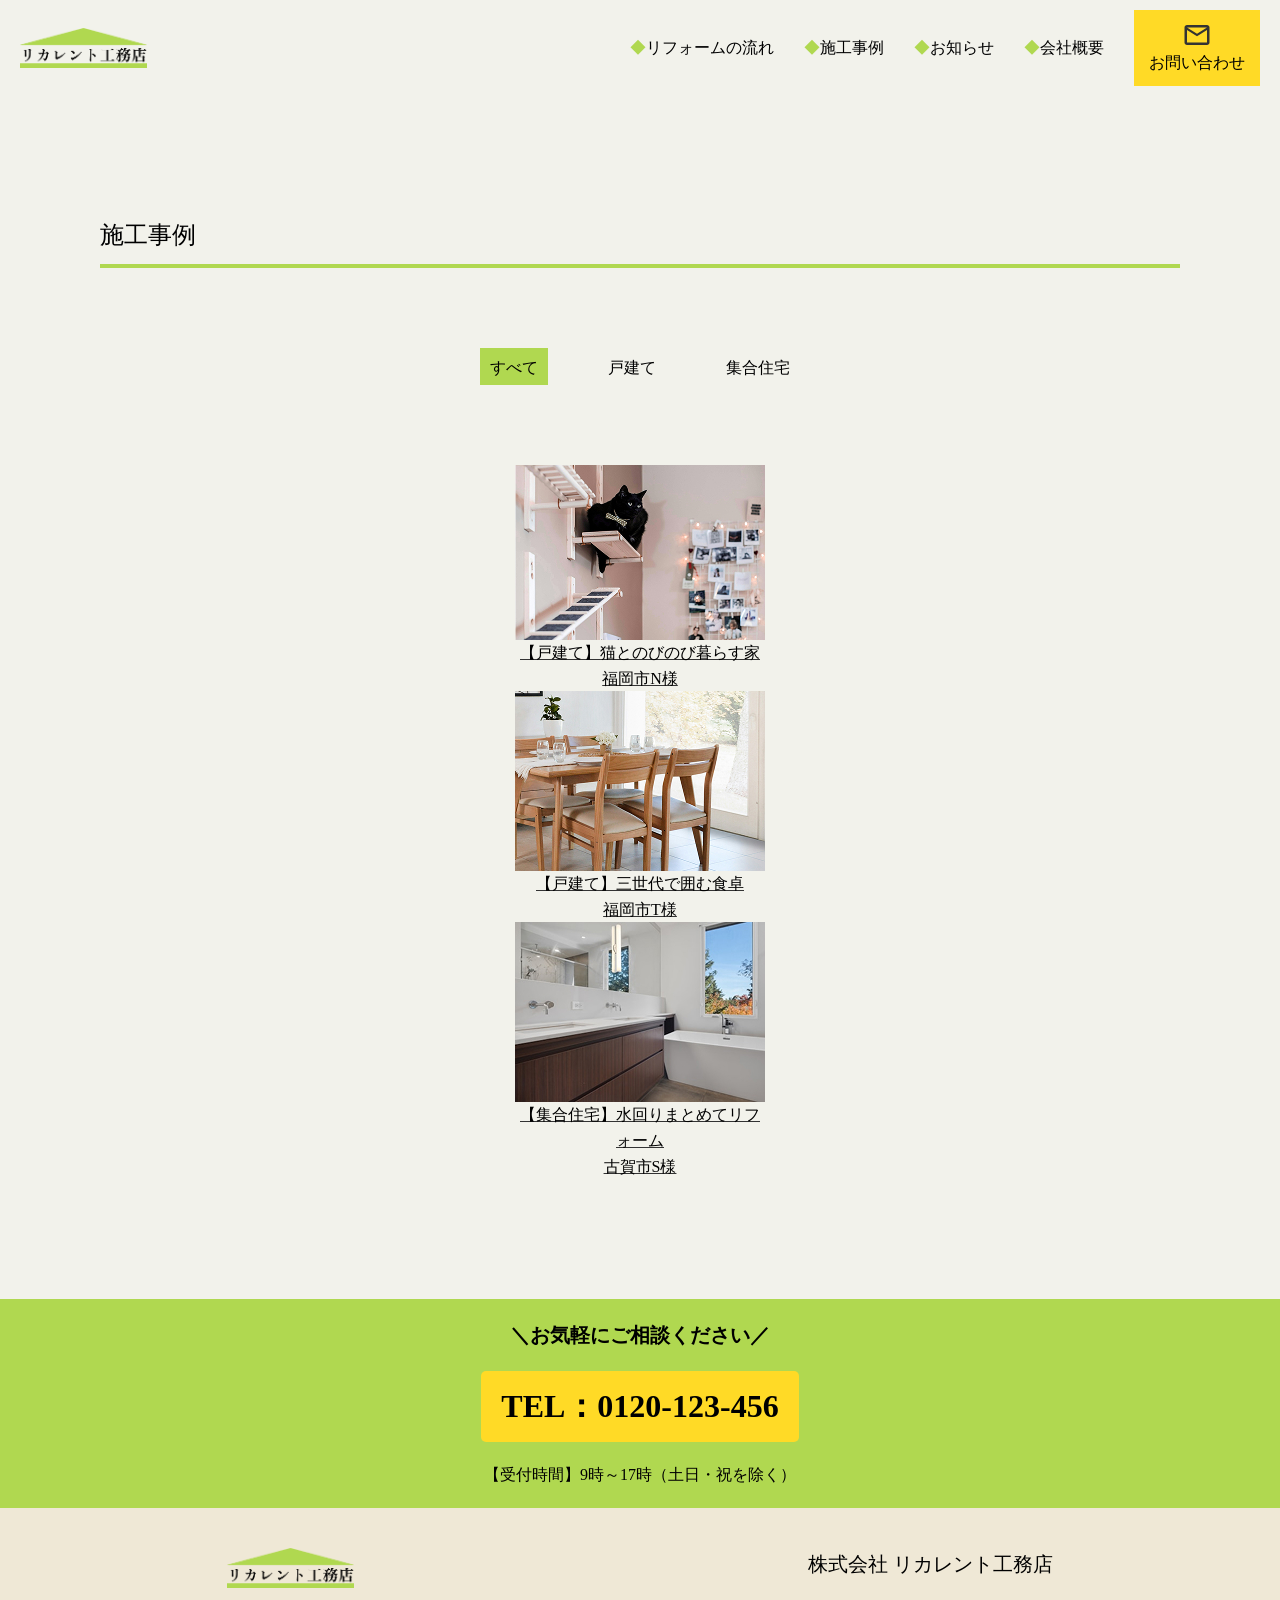
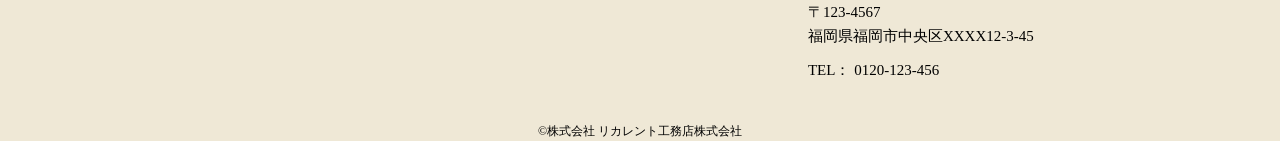
==== commit 088bb5ad: "リファクタリング" ====
--- a/case.html
+++ b/case.html
@@ -2,6 +2,15 @@
 <html lang="ja">
 
 <head>
+    <!-- Google tag (gtag.js) -->
+    <script async src="https://www.googletagmanager.com/gtag/js?id=G-CWVZ7EFWQ4"></script>
+    <script>
+        window.dataLayer = window.dataLayer || [];
+        function gtag() { dataLayer.push(arguments); }
+        gtag('js', new Date());
+
+        gtag('config', 'G-CWVZ7EFWQ4');
+    </script>
     <meta charset="UTF-8">
     <meta name="viewport" content="width=device-width, initial-scale=1.0">
     <!-- 検索対策 -->
@@ -61,7 +70,10 @@
                 <li id="house"><button>戸建て</button></li>
                 <li id="apartment"><button>集合住宅</button></li>
             </ul>
-            <ul class="l-case__cards" id="case-list">
+            <ul class="l-case__cards">
+                <li class="p-case__card c-hover__text" id="case-list">
+
+                </li>
                 <!-- JSで描画するエリア -->
             </ul>
         </div>
--- a/css/style.css
+++ b/css/style.css
@@ -387,7 +387,7 @@
 
 /* MainVisual */
 .p-mv {
-    background: url(../img/bg.jpg) center center/cover;
+    background: url(../img/bg.webp) center center/cover;
     height: clamp(24.375rem, 15.352rem + 38.498vw, 50rem);
     display: flex;
     flex-direction: column;
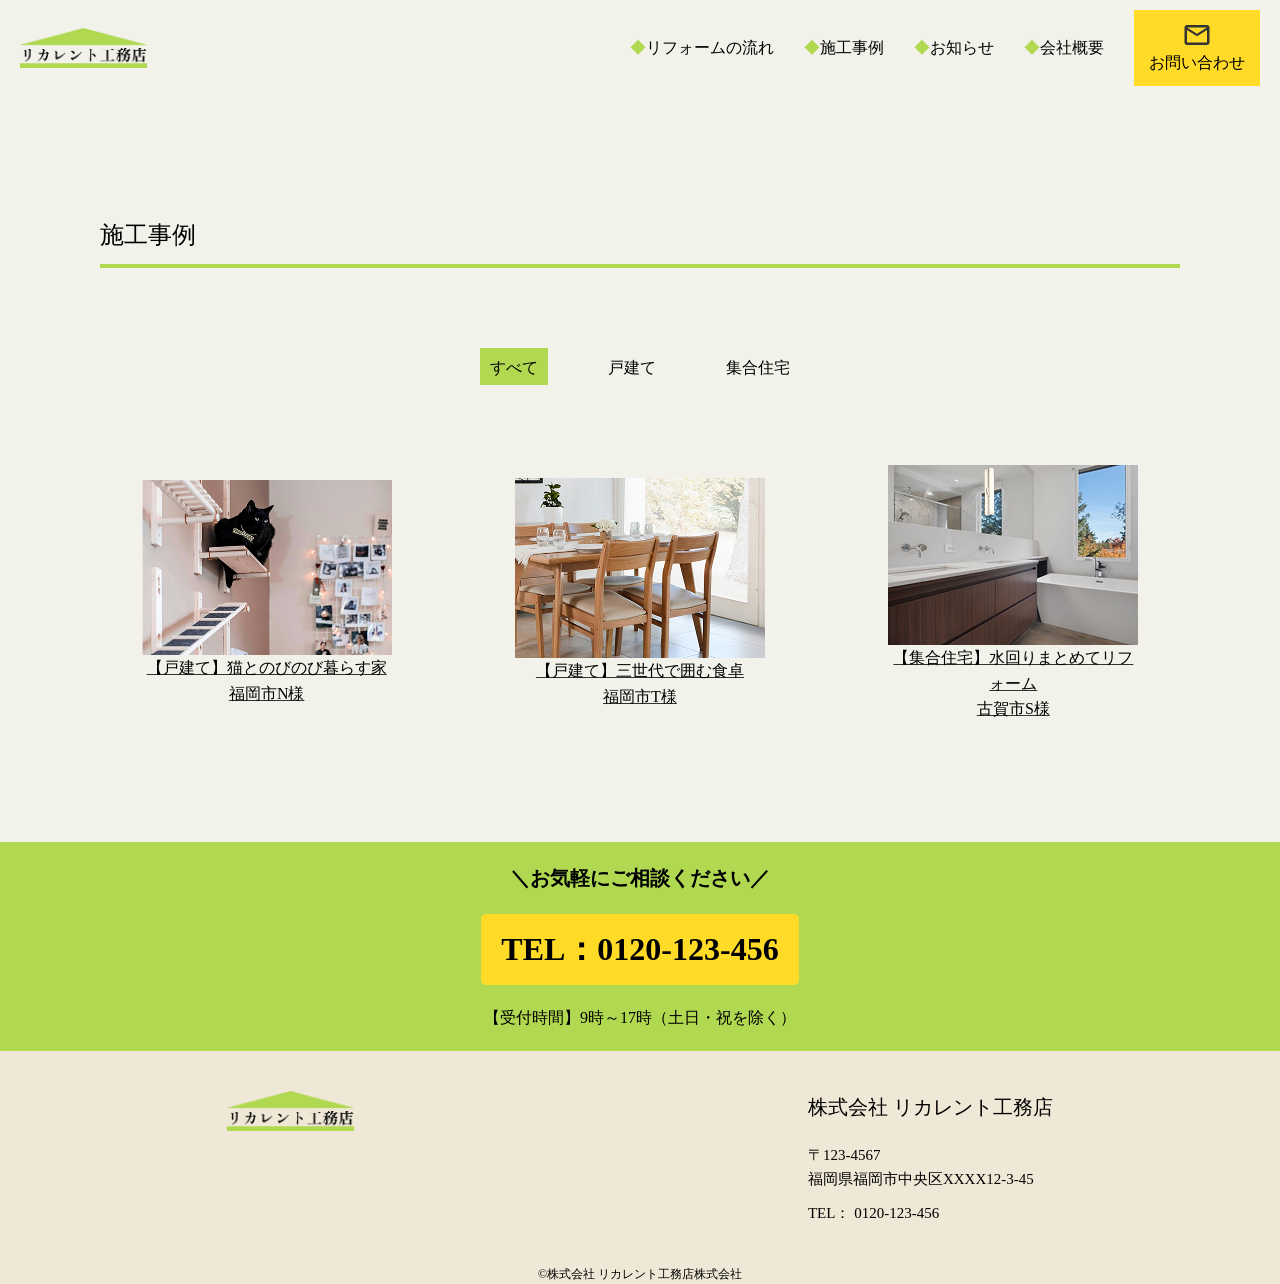
==== commit 09ac8555: "グリッド崩れ修正" ====
--- a/case.html
+++ b/case.html
@@ -70,11 +70,7 @@
                 <li id="house"><button>戸建て</button></li>
                 <li id="apartment"><button>集合住宅</button></li>
             </ul>
-            <ul class="l-case__cards">
-                <li class="p-case__card c-hover__text" id="case-list">
-
-                </li>
-                <!-- JSで描画するエリア -->
+            <ul class="l-case__cards" id="case-list"> <!-- JSで描画するエリア -->
             </ul>
         </div>
     </main>
